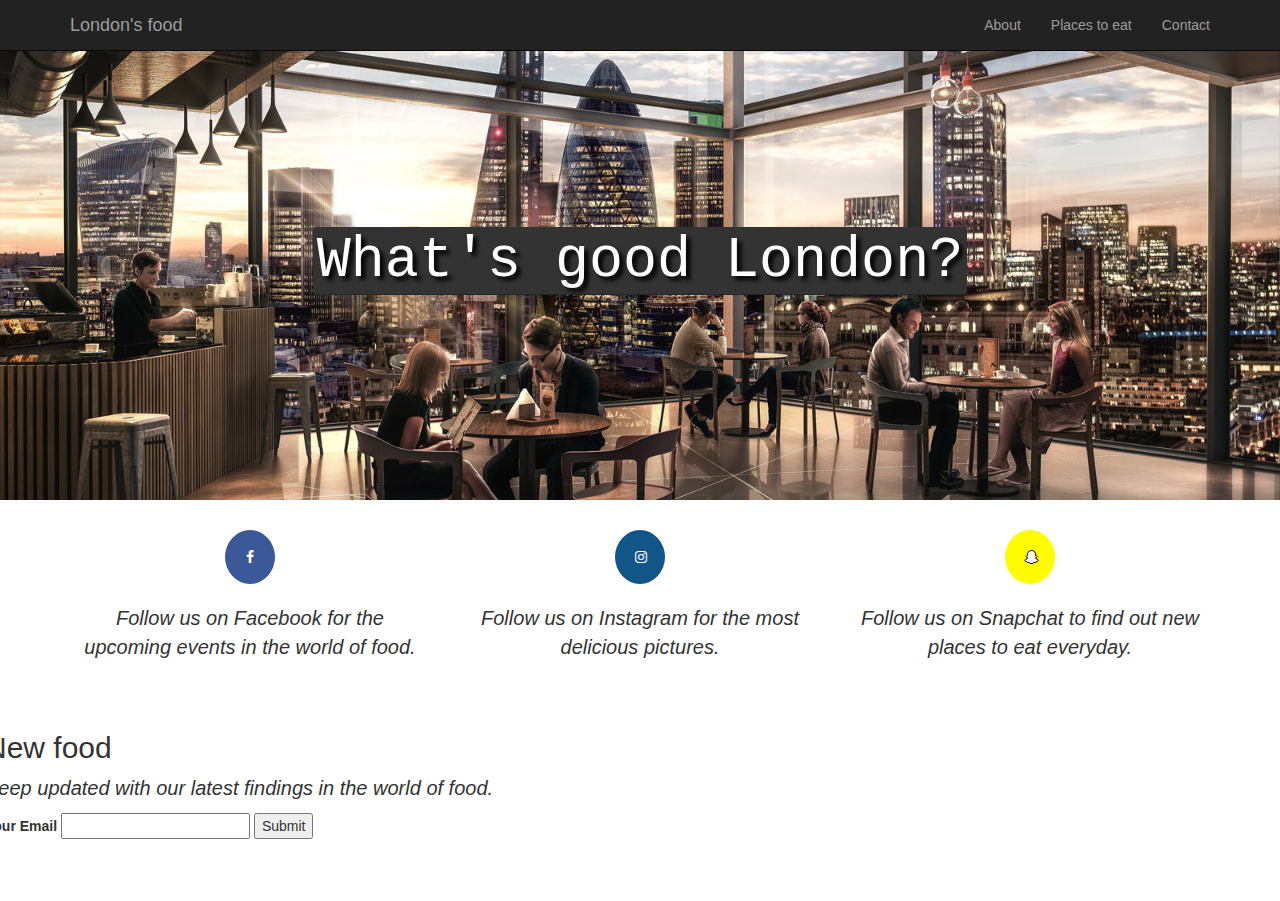
==== index.html @ 5e1f8281 "added footer" ====
<!DOCTYPE html>
<html lang="en">
<head>
  <title>Index</title>
  <meta charset="utf-8">
  <meta name="viewport" content="width=device-width, initial-scale=1">
  <link rel="stylesheet" href="https://maxcdn.bootstrapcdn.com/bootstrap/3.3.7/css/bootstrap.min.css">
  <link rel="stylesheet" type="text/css" href="index.css">
  <script src="https://ajax.googleapis.com/ajax/libs/jquery/3.3.1/jquery.min.js"></script>
  <script src="https://maxcdn.bootstrapcdn.com/bootstrap/3.3.7/js/bootstrap.min.js"></script>
  <link rel="stylesheet" href="https://cdnjs.cloudflare.com/ajax/libs/font-awesome/4.7.0/css/font-awesome.min.css">
</head>
<body>


  <nav class="navbar navbar-inverse navbar-fixed-top" role="navigation">
  <div class="container">

  <div class="navbar-header">
    <button type="button" class="navbar-toggle" data-toggle="collapse" data-target=".navbar-collapse">
      <span class="sr-only">Toggle navigation</span>
      <span class="icon-bar"></span>
      <span class="icon-bar"></span>
      <span class="icon-bar"></span>
      <span class="icon-bar"></span>
    </button>
    <a class="navbar-brand" href="#">London's food</a>
  </div>

  <div class="collapse navbar-collapse">
  <ul class="nav navbar-nav navbar-right">
      <li><a href="about.html">About</a></li>
      <li><a href="placestoeat.html">Places to eat</a></li>
      <li><a href="contact.html">Contact</a></li>
    </ul>
    </div>
    </div>
  </nav>


<div class="jumbotron text-center">
  <h1><kbd>What's good London?</kbd></h1>



</div>

<div class="container">
  <div class="text-center">
  <div class="row">
    <div class="col-sm-4">

      <a href="#" class="fa fa-facebook"></a>
      <br>
      <br>
      <p>Follow us on Facebook for the upcoming events in the world of food.</p>
    </div>
    <div class="col-sm-4">

      <a href="#" class="fa fa-instagram"></a>
      <br>
      <br>
      <p>Follow us on Instagram for the most delicious pictures.</p>
    </div>
    <div class="col-sm-4">

      <a href="#" class="fa fa-snapchat-ghost"></a>
      <br>
      <br>
      <p>Follow us on Snapchat to find out new places to eat everyday.</p>

    </div>
  </div>
</div>
</div>
<br>
<br>
<footer>
  <div class="row">
    <h2> New food </h2>
    <p>Keep updated with our latest findings in the world of food.</p>
    <form role="form">
      <label for="email">Your Email</label>
      <input id="text-email" type="text" name="email">
      <button id="submit-button" type="button">Submit</button>
    </form>
    <br>
    <br>
    <br>
  </div>
</footer>


</body>
</html>
---- index.css ----
.jumbotron {
  background-image: url("interior_10.jpg");
  background-size: cover;
  height:500px;
  text-shadow: black 0.3em 0.3em 0.3em;
  padding-top: 200px;

}

.fa {
    padding: 20px;
    font-size: 30px;
    width: 50px;
    text-align: center;
    text-decoration: none;
    border-radius: 50%;

  }
  .fa-facebook {
      background: #3B5998;
      color: white;}

  .fa-instagram {
        background: #125688;
        color: white;
      }

.fa-snapchat-ghost {
  background: #fffc00;
  color: white;
  text-shadow: -1px 0 black, 0 1px black, 1px 0 black, 0 -1px black;
}
p{
  font-family: Arial, Helvetica, sans-serif;
  font-style: italic;
  font-size: 20px;
}
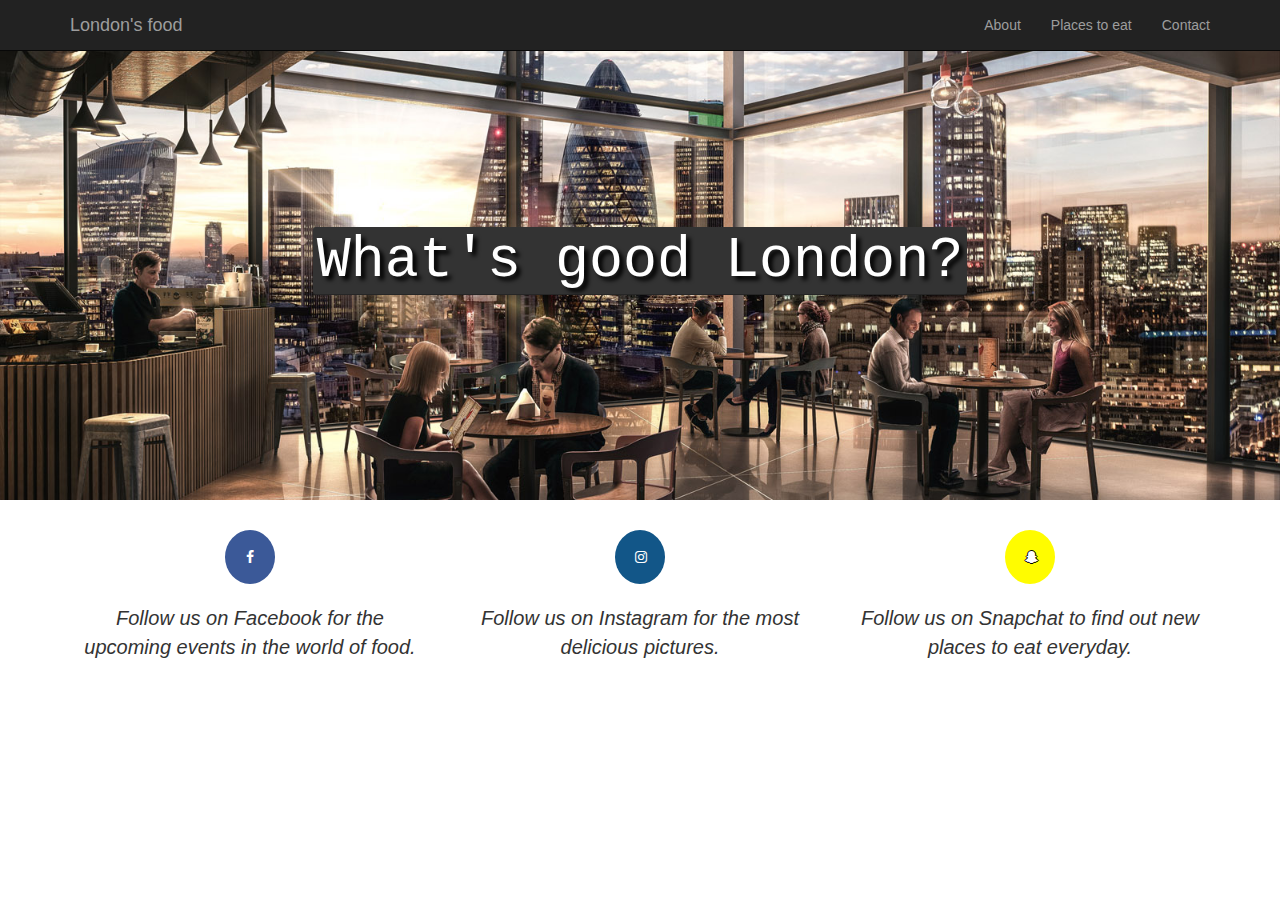
==== commit 7f1c946f: "Update index.html" ====
--- a/index.html
+++ b/index.html
@@ -73,22 +73,7 @@
   </div>
 </div>
 </div>
-<br>
-<br>
-<footer>
-  <div class="row">
-    <h2> New food </h2>
-    <p>Keep updated with our latest findings in the world of food.</p>
-    <form role="form">
-      <label for="email">Your Email</label>
-      <input id="text-email" type="text" name="email">
-      <button id="submit-button" type="button">Submit</button>
-    </form>
-    <br>
-    <br>
-    <br>
-  </div>
-</footer>
+
 
 
 </body>
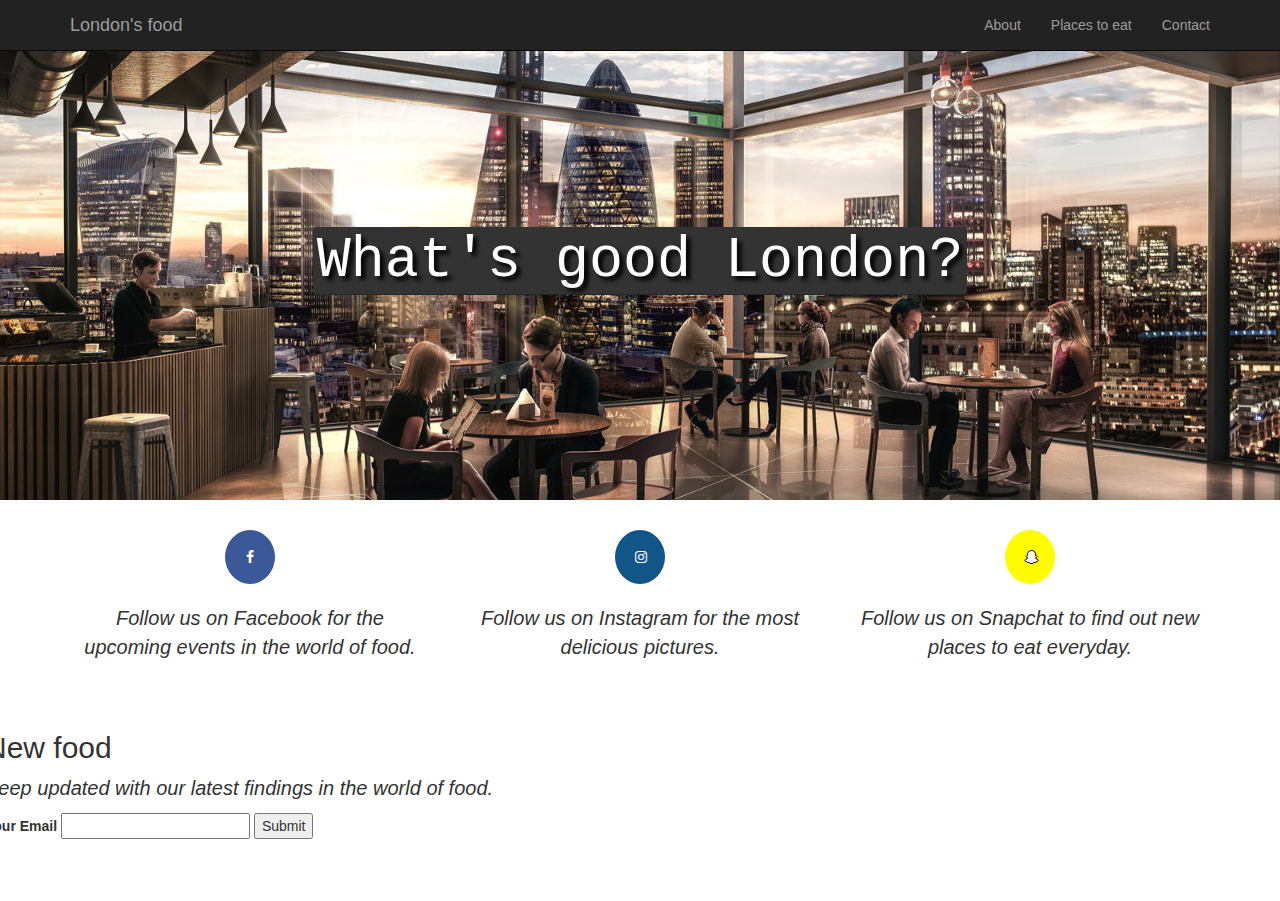
==== commit 8b072328: "Added footer" ====
--- a/index.html
+++ b/index.html
@@ -74,6 +74,22 @@
 </div>
 </div>
 
+<br>
+<br>
+<footer>
+  <div class="row">
+    <h2> New food </h2>
+    <p>Keep updated with our latest findings in the world of food.</p>
+    <form role="form">
+      <label for="email">Your Email</label>
+      <input id="text-email" type="text" name="email">
+      <button id="submit-button" type="button">Submit</button>
+    </form>
+    <br>
+    <br>
+    <br>
+  </div>
+</footer>
 
 
 </body>
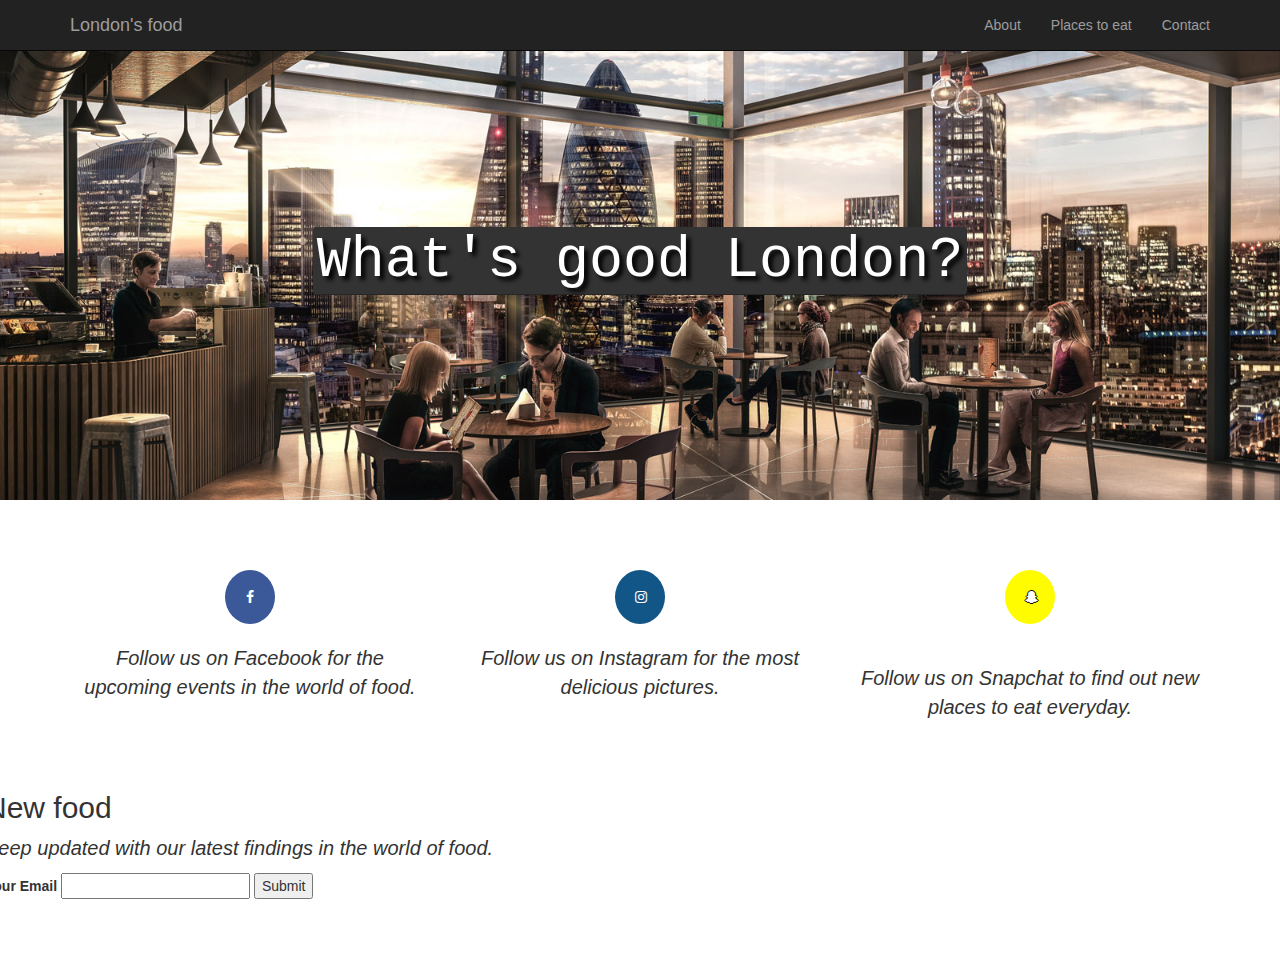
==== commit 13a12870: "Update index.html" ====
--- a/index.html
+++ b/index.html
@@ -46,6 +46,8 @@
 </div>
 
 <div class="container">
+  <br>
+  <br>
   <div class="text-center">
   <div class="row">
     <div class="col-sm-4">
@@ -67,12 +69,13 @@
       <a href="#" class="fa fa-snapchat-ghost"></a>
       <br>
       <br>
+      <br>
       <p>Follow us on Snapchat to find out new places to eat everyday.</p>
-
     </div>
   </div>
 </div>
 </div>
+
 
 <br>
 <br>
